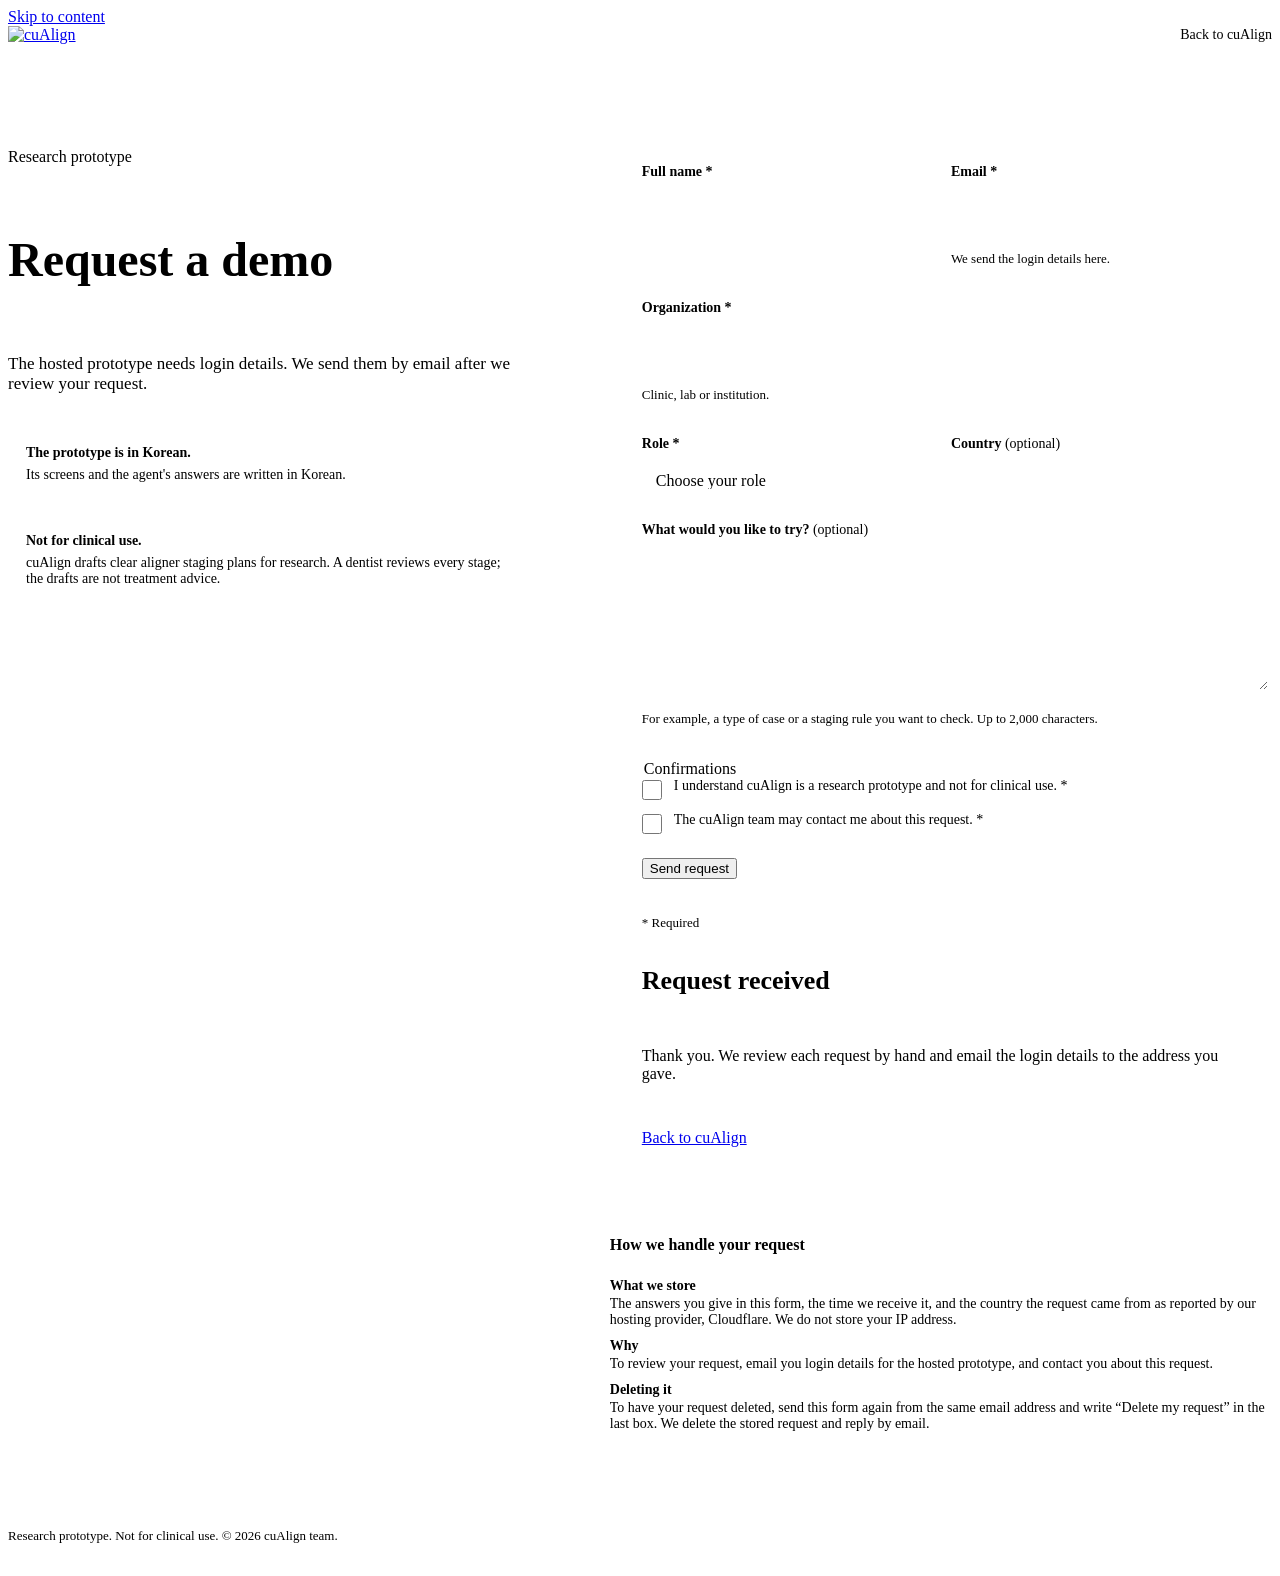
==== apps/cualign/request/index.html @ 24406ff8 "feat(cualign): 데모 요청 양식 /request/ - 이름·이메일·기관·역할·국가·하고 싶은 것, 확인 체크박스 둘을 받아 /_forms/demo-request 로 보낸" ====
<!doctype html>
<html lang="en">
<head>
  <meta charset="utf-8">
  <meta name="viewport" content="width=device-width, initial-scale=1, viewport-fit=cover">
  <title>Request a demo · cuAlign</title>
  <meta name="description" content="Request login details for the hosted cuAlign prototype, a research prototype that drafts clear aligner staging plans. We review each request and reply by email.">
  <link rel="canonical" href="https://cualign.external.kr/request/">
  <meta name="theme-color" content="#07090a">
  <meta property="og:type" content="website">
  <meta property="og:site_name" content="cuAlign">
  <meta property="og:url" content="https://cualign.external.kr/request/">
  <meta property="og:title" content="Request a cuAlign demo">
  <meta property="og:description" content="Ask for login details to the hosted cuAlign research prototype. We review each request and reply by email.">
  <meta property="og:image" content="https://cualign.external.kr/assets/og.png">
  <meta property="og:image:width" content="1200">
  <meta property="og:image:height" content="630">
  <meta name="twitter:card" content="summary_large_image">
  <link rel="icon" type="image/png" href="/assets/favicon.png">
  <link rel="preconnect" href="https://fonts.googleapis.com">
  <link rel="preconnect" href="https://fonts.gstatic.com" crossorigin>
  <link rel="stylesheet" href="https://fonts.googleapis.com/css2?family=Inter:wght@400;500;600;700&family=JetBrains+Mono:wght@500&display=swap">
  <link rel="stylesheet" href="/styles.css">
  <style>
    .rq-nav { border-bottom: 1px solid var(--line); }
    .rq-nav .container { height: var(--nav-h); display: flex; align-items: center; justify-content: space-between; gap: 16px; }
    .rq-nav .brand img { width: 120px; height: auto; }
    .rq-back { color: var(--text-2); font-size: 14px; font-weight: 500; text-decoration: none; }
    .rq-back:hover { color: var(--text); }
    .rq { padding-block: clamp(40px, 7vw, 88px) 72px; }
    .rq-grid { display: grid; grid-template-columns: minmax(0, 1fr) minmax(0, 1.25fr); gap: clamp(32px, 6vw, 72px); align-items: start; }
    .rq-intro { display: grid; gap: 18px; }
    .rq-intro .eyebrow { justify-self: start; }
    .rq-intro h1 { font-size: clamp(32px, 4.4vw, 48px); }
    .rq-intro .lead { color: var(--text-2); font-size: 17px; }
    .rq-note { border: 1px solid var(--line); background: var(--surface); border-radius: var(--radius-sm); padding: 16px 18px; color: var(--text-2); font-size: 14px; display: grid; gap: 6px; }
    .rq-note strong { color: var(--text); font-weight: 600; }
    .rq-note.lang { border-color: var(--accent-line); background: var(--accent-soft); }
    .rq-card { border: 1px solid var(--line); background: var(--bg-alt); border-radius: var(--radius); padding: clamp(20px, 3.5vw, 32px); }
    .rq-form { display: grid; gap: 20px; }
    .rq-row { display: grid; grid-template-columns: 1fr 1fr; gap: 20px; }
    .rq-field { display: grid; gap: 8px; min-width: 0; align-content: start; }
    .rq-field label, .rq-legend { font-size: 14px; font-weight: 600; color: var(--text); }
    .rq-opt { color: var(--muted); font-weight: 400; }
    .rq-req { color: var(--accent); }
    .rq-field input, .rq-field select, .rq-field textarea {
      width: 100%; min-width: 0; font: 15px/1.4 var(--font); color: var(--text);
      background: var(--surface); border: 1px solid var(--line-strong); border-radius: var(--radius-sm);
      padding: 12px 14px; transition: border-color .15s ease, box-shadow .15s ease;
    }
    .rq-field textarea { min-height: 120px; resize: vertical; }
    .rq-field select { appearance: none; background-image: linear-gradient(45deg, transparent 50%, var(--muted) 50%), linear-gradient(135deg, var(--muted) 50%, transparent 50%); background-position: calc(100% - 20px) 50%, calc(100% - 15px) 50%; background-size: 5px 5px; background-repeat: no-repeat; padding-right: 40px; }
    .rq-field input:focus, .rq-field select:focus, .rq-field textarea:focus { outline: none; border-color: var(--accent); box-shadow: 0 0 0 3px var(--accent-soft); }
    .rq-field [aria-invalid="true"] { border-color: #f0706a; }
    .rq-hint { color: var(--muted); font-size: 13px; }
    .rq-error { color: #ff9a94; font-size: 13px; font-weight: 500; }
    .rq-error:empty { display: none; }
    .rq-checks { border: 0; padding: 0; margin: 0; display: grid; gap: 12px; }
    .rq-check { display: grid; grid-template-columns: 20px 1fr; gap: 12px; align-items: start; font-size: 14px; color: var(--text-2); }
    .rq-check input { width: 20px; height: 20px; margin: 2px 0 0; accent-color: var(--accent); }
    .rq-check label { cursor: pointer; }
    .rq-check .rq-error { grid-column: 2; }
    .rq-hp { position: absolute; left: -10000px; width: 1px; height: 1px; overflow: hidden; }
    .rq-actions { display: flex; flex-wrap: wrap; align-items: center; gap: 16px; }
    .rq-status { font-size: 14px; }
    .rq-status.is-error { color: #ff9a94; }
    .rq-summary { border: 1px solid rgba(240, 112, 106, 0.5); background: rgba(240, 112, 106, 0.08); border-radius: var(--radius-sm); padding: 14px 16px; font-size: 14px; }
    .rq-summary ul { margin: 6px 0 0; padding-left: 18px; }
    .rq-summary a { color: #ff9a94; }
    .rq-done { display: grid; gap: 14px; }
    .rq-done h2 { font-size: 26px; }
    .rq-done p { color: var(--text-2); }
    .rq-privacy { margin-top: 28px; display: grid; gap: 10px; color: var(--text-2); font-size: 14px; }
    .rq-privacy h2 { font-size: 16px; color: var(--text); letter-spacing: 0; }
    .rq-privacy dl { margin: 0; display: grid; gap: 10px; }
    .rq-privacy dt { color: var(--text); font-weight: 600; }
    .rq-privacy dd { margin: 2px 0 0; }
    .rq-foot { border-top: 1px solid var(--line); padding-block: 24px; color: var(--muted); font-size: 13px; }
    @media (max-width: 880px) {
      .rq-grid { grid-template-columns: 1fr; }
    }
    @media (max-width: 560px) {
      .rq-row { grid-template-columns: 1fr; }
      .rq-actions .btn { width: 100%; }
    }
  </style>
</head>
<body>
  <a class="skip" href="#main">Skip to content</a>
  <header class="rq-nav">
    <div class="container">
      <a class="brand" href="/" aria-label="cuAlign home"><img src="/assets/logo.png" alt="cuAlign" width="133" height="34"></a>
      <a class="rq-back" href="/">Back to cuAlign</a>
    </div>
  </header>

  <main id="main" class="rq">
    <div class="container rq-grid">
      <div class="rq-intro">
        <p class="eyebrow"><span class="dot" aria-hidden="true"></span>Research prototype</p>
        <h1>Request a demo</h1>
        <p class="lead">The hosted prototype needs login details. We send them by email after we review your request.</p>
        <div class="rq-note lang">
          <strong>The prototype is in Korean.</strong>
          <span>Its screens and the agent's answers are written in Korean.</span>
        </div>
        <div class="rq-note">
          <strong>Not for clinical use.</strong>
          <span>cuAlign drafts clear aligner staging plans for research. A dentist reviews every stage; the drafts are not treatment advice.</span>
        </div>
      </div>

      <div>
        <div class="rq-card">
          <form class="rq-form" action="/_forms/demo-request" method="post" data-request-form>
            <div class="rq-summary" role="alert" tabindex="-1" hidden data-summary>
              <strong>Please fix the following:</strong>
              <ul data-summary-list></ul>
            </div>

            <div class="rq-row">
              <div class="rq-field">
                <label for="f-name">Full name <span class="rq-req" aria-hidden="true">*</span></label>
                <input id="f-name" name="name" type="text" autocomplete="name" required maxlength="200" aria-describedby="e-name">
                <p class="rq-error" id="e-name" data-error-for="name"></p>
              </div>
              <div class="rq-field">
                <label for="f-email">Email <span class="rq-req" aria-hidden="true">*</span></label>
                <input id="f-email" name="email" type="email" autocomplete="email" required maxlength="254" aria-describedby="h-email e-email">
                <p class="rq-hint" id="h-email">We send the login details here.</p>
                <p class="rq-error" id="e-email" data-error-for="email"></p>
              </div>
            </div>

            <div class="rq-field">
              <label for="f-organization">Organization <span class="rq-req" aria-hidden="true">*</span></label>
              <input id="f-organization" name="organization" type="text" autocomplete="organization" required maxlength="300" aria-describedby="h-organization e-organization">
              <p class="rq-hint" id="h-organization">Clinic, lab or institution.</p>
              <p class="rq-error" id="e-organization" data-error-for="organization"></p>
            </div>

            <div class="rq-row">
              <div class="rq-field">
                <label for="f-role">Role <span class="rq-req" aria-hidden="true">*</span></label>
                <select id="f-role" name="role" required aria-describedby="e-role">
                  <option value="">Choose your role</option>
                  <option>Orthodontist</option>
                  <option>General dentist</option>
                  <option>Dental technician</option>
                  <option>Researcher</option>
                  <option>Other</option>
                </select>
                <p class="rq-error" id="e-role" data-error-for="role"></p>
              </div>
              <div class="rq-field">
                <label for="f-country">Country <span class="rq-opt">(optional)</span></label>
                <input id="f-country" name="country" type="text" autocomplete="country-name" maxlength="100" aria-describedby="e-country">
                <p class="rq-error" id="e-country" data-error-for="country"></p>
              </div>
            </div>

            <div class="rq-field">
              <label for="f-message">What would you like to try? <span class="rq-opt">(optional)</span></label>
              <textarea id="f-message" name="message" maxlength="2000" aria-describedby="h-message e-message"></textarea>
              <p class="rq-hint" id="h-message">For example, a type of case or a staging rule you want to check. Up to 2,000 characters.</p>
              <p class="rq-error" id="e-message" data-error-for="message"></p>
            </div>

            <fieldset class="rq-checks">
              <legend class="sr-only">Confirmations</legend>
              <div class="rq-check">
                <input id="f-ack-research" name="ack_research" type="checkbox" value="yes" required aria-describedby="e-ack_research">
                <label for="f-ack-research">I understand cuAlign is a research prototype and not for clinical use. <span class="rq-req" aria-hidden="true">*</span></label>
                <p class="rq-error" id="e-ack_research" data-error-for="ack_research"></p>
              </div>
              <div class="rq-check">
                <input id="f-ack-contact" name="ack_contact" type="checkbox" value="yes" required aria-describedby="e-ack_contact">
                <label for="f-ack-contact">The cuAlign team may contact me about this request. <span class="rq-req" aria-hidden="true">*</span></label>
                <p class="rq-error" id="e-ack_contact" data-error-for="ack_contact"></p>
              </div>
            </fieldset>

            <div class="rq-hp" aria-hidden="true">
              <label for="f-website">Leave this field empty</label>
              <input id="f-website" name="website" type="text" tabindex="-1" autocomplete="off">
            </div>

            <div class="rq-actions">
              <button class="btn btn-primary" type="submit" data-submit>Send request</button>
              <p class="rq-status" role="status" aria-live="polite" data-status></p>
            </div>
            <p class="rq-hint"><span class="rq-req" aria-hidden="true">*</span> Required</p>
          </form>

          <div class="rq-done" tabindex="-1" hidden data-done>
            <h2>Request received</h2>
            <p>Thank you. We review each request by hand and email the login details to the address you gave.</p>
            <p><a class="btn btn-ghost" href="/">Back to cuAlign</a></p>
          </div>
        </div>

        <section class="rq-privacy" aria-labelledby="privacy-title">
          <h2 id="privacy-title">How we handle your request</h2>
          <dl>
            <div>
              <dt>What we store</dt>
              <dd>The answers you give in this form, the time we receive it, and the country the request came from as reported by our hosting provider, Cloudflare. We do not store your IP address.</dd>
            </div>
            <div>
              <dt>Why</dt>
              <dd>To review your request, email you login details for the hosted prototype, and contact you about this request.</dd>
            </div>
            <div>
              <dt>Deleting it</dt>
              <dd>To have your request deleted, send this form again from the same email address and write “Delete my request” in the last box. We delete the stored request and reply by email.</dd>
            </div>
          </dl>
        </section>
      </div>
    </div>
  </main>

  <footer class="rq-foot">
    <div class="container">Research prototype. Not for clinical use. © 2026 cuAlign team.</div>
  </footer>

  <script>
    (() => {
      const form = document.querySelector('[data-request-form]');
      const summary = form.querySelector('[data-summary]');
      const summaryList = form.querySelector('[data-summary-list]');
      const status = form.querySelector('[data-status]');
      const submit = form.querySelector('[data-submit]');
      const done = document.querySelector('[data-done]');
      const EMAIL = /^[^\s@<>]+@[^\s@<>]+\.[^\s@<>]+$/;
      const LABELS = {
        name: 'Full name', email: 'Email', organization: 'Organization', role: 'Role', country: 'Country',
        message: 'What would you like to try?', ack_research: 'Research prototype confirmation', ack_contact: 'Contact confirmation',
      };
      const MESSAGES = {
        required: (name) => (name.startsWith('ack_') ? 'Check this box to send the request.' : 'Fill in this field.'),
        invalid_email: () => 'Enter an email address like name@example.com.',
        too_long: () => 'This answer is too long.',
        invalid_option: () => 'Choose one of the options.',
      };
      form.noValidate = true;

      function clearErrors() {
        form.querySelectorAll('[data-error-for]').forEach((p) => { p.textContent = ''; });
        form.querySelectorAll('[aria-invalid]').forEach((el) => el.removeAttribute('aria-invalid'));
        summary.hidden = true;
        summaryList.textContent = '';
      }

      function showErrors(errors) {
        const names = Object.keys(errors);
        for (const name of names) {
          const field = form.elements[name];
          const text = (MESSAGES[errors[name]] || MESSAGES.required)(name);
          form.querySelector(`[data-error-for="${name}"]`).textContent = text;
          field.setAttribute('aria-invalid', 'true');
          const li = document.createElement('li');
          const a = document.createElement('a');
          a.href = `#${field.id}`;
          a.textContent = `${LABELS[name]}: ${text}`;
          a.addEventListener('click', (event) => { event.preventDefault(); field.focus(); });
          li.append(a);
          summaryList.append(li);
        }
        summary.hidden = false;
        summary.focus();
      }

      function check() {
        const errors = {};
        for (const el of form.elements) {
          if (!el.name || el.name === 'website' || !LABELS[el.name]) continue;
          const value = el.type === 'checkbox' ? (el.checked ? 'yes' : '') : el.value.trim();
          if (el.required && !value) errors[el.name] = 'required';
          else if (el.type === 'email' && value && !EMAIL.test(value)) errors[el.name] = 'invalid_email';
          else if (el.maxLength > 0 && value.length > el.maxLength) errors[el.name] = 'too_long';
        }
        return errors;
      }

      form.addEventListener('submit', async (event) => {
        event.preventDefault();
        clearErrors();
        status.textContent = '';
        status.classList.remove('is-error');
        const errors = check();
        if (Object.keys(errors).length) { showErrors(errors); return; }

        const data = {};
        for (const el of form.elements) {
          if (!el.name) continue;
          if (el.type === 'checkbox') { if (el.checked) data[el.name] = el.value; } else data[el.name] = el.value;
        }
        submit.disabled = true;
        status.textContent = 'Sending…';
        try {
          const response = await fetch(form.action, {
            method: 'POST',
            headers: { 'content-type': 'application/json', accept: 'application/json' },
            body: JSON.stringify(data),
          });
          const result = await response.json().catch(() => ({}));
          if (response.ok && result.ok) {
            form.hidden = true;
            done.hidden = false;
            done.focus();
            return;
          }
          status.textContent = '';
          if (result.error === 'invalid_fields' && result.fields) { showErrors(result.fields); return; }
          throw new Error(result.error || `HTTP ${response.status}`);
        } catch {
          status.classList.add('is-error');
          status.textContent = 'We could not send your request. Check your connection and try again.';
        } finally {
          submit.disabled = false;
        }
      });
    })();
  </script>
</body>
</html>
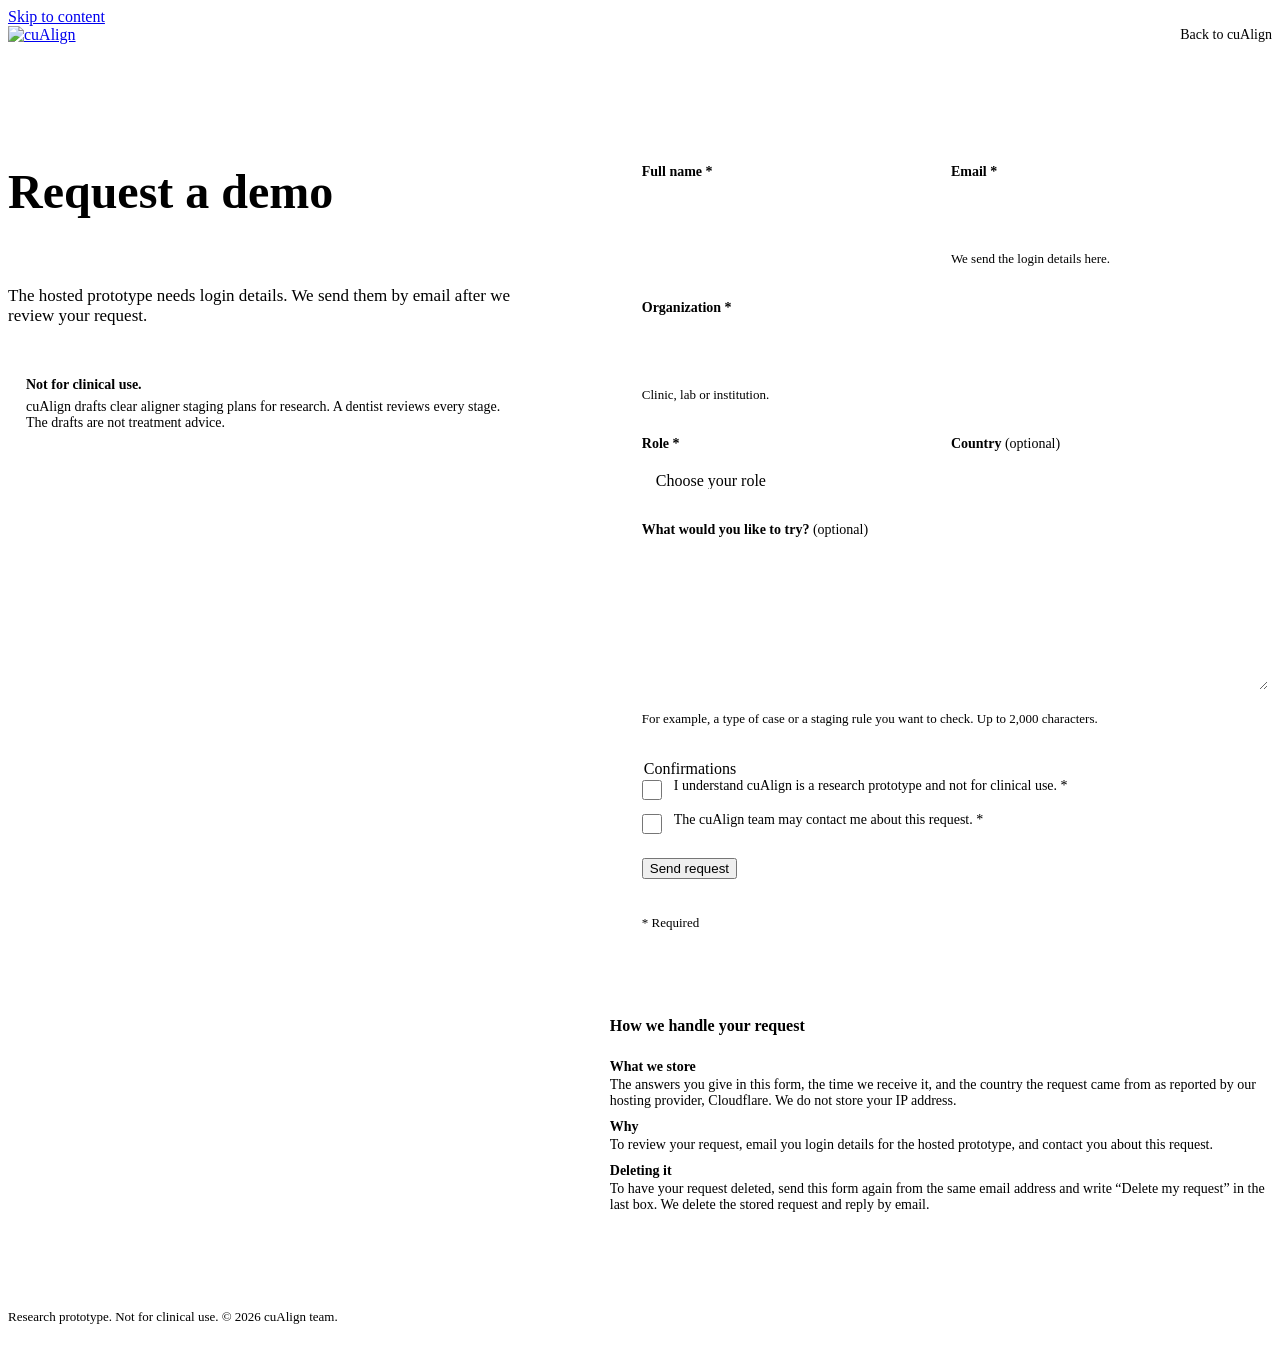
==== commit 1883abef: "fix(cualign): 요청 페이지가 처음부터 완료 블록을 보이던 문제 - .rq-done·.rq-form 의 display 가 hidden 속성을 덮었다. main 의 styl" ====
--- a/apps/cualign/request/index.html
+++ b/apps/cualign/request/index.html
@@ -22,6 +22,8 @@
   <link rel="stylesheet" href="https://fonts.googleapis.com/css2?family=Inter:wght@400;500;600;700&family=JetBrains+Mono:wght@500&display=swap">
   <link rel="stylesheet" href="/styles.css">
   <style>
+    /* The page must not depend on the landing stylesheet for this: its classes set display, which beats [hidden]. */
+    [hidden] { display: none !important; }
     .rq-nav { border-bottom: 1px solid var(--line); }
     .rq-nav .container { height: var(--nav-h); display: flex; align-items: center; justify-content: space-between; gap: 16px; }
     .rq-nav .brand img { width: 120px; height: auto; }
@@ -30,12 +32,10 @@
     .rq { padding-block: clamp(40px, 7vw, 88px) 72px; }
     .rq-grid { display: grid; grid-template-columns: minmax(0, 1fr) minmax(0, 1.25fr); gap: clamp(32px, 6vw, 72px); align-items: start; }
     .rq-intro { display: grid; gap: 18px; }
-    .rq-intro .eyebrow { justify-self: start; }
     .rq-intro h1 { font-size: clamp(32px, 4.4vw, 48px); }
     .rq-intro .lead { color: var(--text-2); font-size: 17px; }
     .rq-note { border: 1px solid var(--line); background: var(--surface); border-radius: var(--radius-sm); padding: 16px 18px; color: var(--text-2); font-size: 14px; display: grid; gap: 6px; }
     .rq-note strong { color: var(--text); font-weight: 600; }
-    .rq-note.lang { border-color: var(--accent-line); background: var(--accent-soft); }
     .rq-card { border: 1px solid var(--line); background: var(--bg-alt); border-radius: var(--radius); padding: clamp(20px, 3.5vw, 32px); }
     .rq-form { display: grid; gap: 20px; }
     .rq-row { display: grid; grid-template-columns: 1fr 1fr; gap: 20px; }
@@ -97,16 +97,11 @@
   <main id="main" class="rq">
     <div class="container rq-grid">
       <div class="rq-intro">
-        <p class="eyebrow"><span class="dot" aria-hidden="true"></span>Research prototype</p>
         <h1>Request a demo</h1>
         <p class="lead">The hosted prototype needs login details. We send them by email after we review your request.</p>
-        <div class="rq-note lang">
-          <strong>The prototype is in Korean.</strong>
-          <span>Its screens and the agent's answers are written in Korean.</span>
-        </div>
         <div class="rq-note">
           <strong>Not for clinical use.</strong>
-          <span>cuAlign drafts clear aligner staging plans for research. A dentist reviews every stage; the drafts are not treatment advice.</span>
+          <span>cuAlign drafts clear aligner staging plans for research. A dentist reviews every stage. The drafts are not treatment advice.</span>
         </div>
       </div>
 
